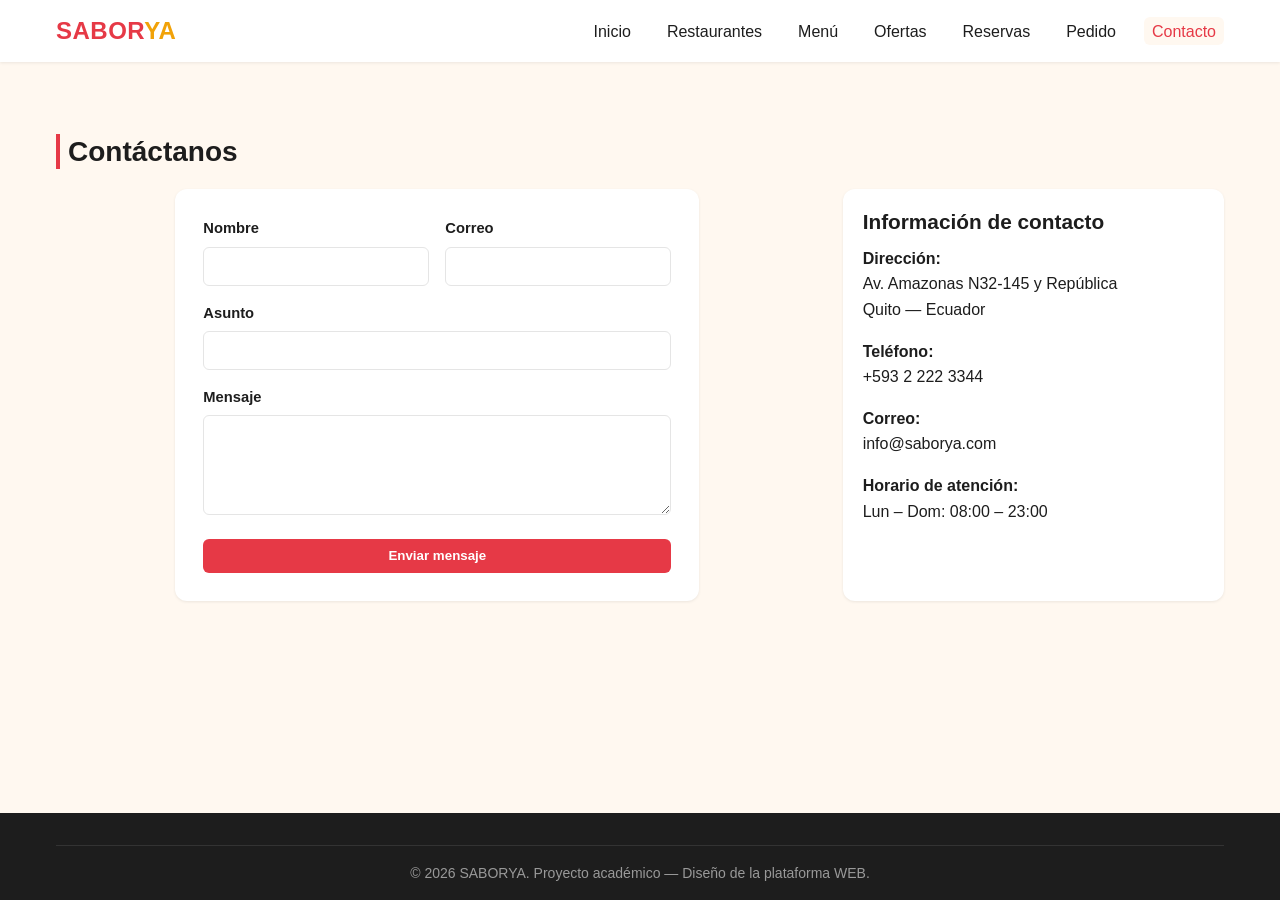
==== site/pages/contacto.html @ 744498a2 "Primera Entrega: proyecto SABORYA (temática Comidas) Incluye los puntos 1-11 solicitados en la guía " ====
<!DOCTYPE html>
<html lang="es">
<head>
  <meta charset="UTF-8" />
  <meta name="viewport" content="width=device-width, initial-scale=1.0" />
  <title>Contacto — SABORYA</title>
  <link rel="stylesheet" href="../css/base.css" />
  <link rel="stylesheet" href="../css/layout.css" />
  <link rel="stylesheet" href="../css/components.css" />
  <link rel="stylesheet" href="../css/pages.css" />
</head>
<body>
  <header class="site-header">
    <div class="container">
      <a href="../index.html" class="site-logo">SABOR<span>YA</span></a>
      <nav class="main-nav">
        <ul>
          <li><a href="../index.html">Inicio</a></li>
          <li><a href="restaurantes.html">Restaurantes</a></li>
          <li><a href="menu.html">Menú</a></li>
          <li><a href="ofertas.html">Ofertas</a></li>
          <li><a href="reservas.html">Reservas</a></li>
          <li><a href="pedido.html">Pedido</a></li>
          <li><a href="contacto.html" class="active">Contacto</a></li>
        </ul>
      </nav>
    </div>
  </header>

  <main>
    <div class="container">
      <section class="section">
        <h2 class="section-title">Contáctanos</h2>

        <div class="info-grid">
          <form class="form" style="max-width:none;" onsubmit="event.preventDefault(); alert('Mensaje enviado (simulación). Funcionalidad real en la entrega final.');">
            <div class="form-row two-cols">
              <div>
                <label class="form-label" for="nombre">Nombre</label>
                <input class="form-input" id="nombre" type="text" required />
              </div>
              <div>
                <label class="form-label" for="email">Correo</label>
                <input class="form-input" id="email" type="email" required />
              </div>
            </div>
            <div class="form-row">
              <label class="form-label" for="asunto">Asunto</label>
              <input class="form-input" id="asunto" type="text" required />
            </div>
            <div class="form-row">
              <label class="form-label" for="mensaje">Mensaje</label>
              <textarea class="form-textarea" id="mensaje" required></textarea>
            </div>
            <button type="submit" class="btn btn-primary btn-block">Enviar mensaje</button>
          </form>

          <aside class="info-box">
            <h3>Información de contacto</h3>
            <p><strong>Dirección:</strong><br />Av. Amazonas N32-145 y República<br />Quito — Ecuador</p>
            <p><strong>Teléfono:</strong><br />+593 2 222 3344</p>
            <p><strong>Correo:</strong><br />info@saborya.com</p>
            <p><strong>Horario de atención:</strong><br />Lun – Dom: 08:00 – 23:00</p>
          </aside>
        </div>
      </section>
    </div>
  </main>

  <footer class="site-footer">
    <div class="container">
      <div class="footer-bottom">&copy; 2026 SABORYA. Proyecto académico — Diseño de la plataforma WEB.</div>
    </div>
  </footer>
</body>
</html>
---- site/css/base.css ----
/* base.css — Reset, variables, tipografía base */

:root {
  --color-primary: #E63946;
  --color-primary-dark: #B5202C;
  --color-secondary: #F1A208;
  --color-bg: #FFF8F0;
  --color-surface: #FFFFFF;
  --color-text: #1D1D1D;
  --color-muted: #6C6C6C;
  --color-accent: #2A9D8F;
  --color-border: #E5E5E5;

  --font-base: 'Segoe UI', Roboto, 'Helvetica Neue', Arial, sans-serif;
  --font-heading: 'Segoe UI', 'Trebuchet MS', sans-serif;

  --radius-sm: 6px;
  --radius-md: 12px;
  --radius-lg: 20px;

  --shadow-sm: 0 1px 3px rgba(0, 0, 0, 0.08);
  --shadow-md: 0 4px 12px rgba(0, 0, 0, 0.10);

  --max-width: 1200px;
}

* {
  box-sizing: border-box;
  margin: 0;
  padding: 0;
}

html {
  scroll-behavior: smooth;
}

body {
  font-family: var(--font-base);
  color: var(--color-text);
  background-color: var(--color-bg);
  line-height: 1.6;
  min-height: 100vh;
  display: flex;
  flex-direction: column;
}

h1, h2, h3, h4 {
  font-family: var(--font-heading);
  color: var(--color-text);
  line-height: 1.25;
  margin-bottom: 0.5em;
}

h1 { font-size: 2.25rem; }
h2 { font-size: 1.75rem; }
h3 { font-size: 1.3rem; }

p {
  margin-bottom: 1em;
}

a {
  color: var(--color-primary);
  text-decoration: none;
  transition: color 0.2s ease;
}

a:hover {
  color: var(--color-primary-dark);
}

img {
  max-width: 100%;
  height: auto;
  display: block;
}

ul {
  list-style: none;
}
---- site/css/layout.css ----
/* layout.css — Header, footer, grids, contenedores */

.container {
  width: 100%;
  max-width: var(--max-width);
  margin: 0 auto;
  padding: 0 1rem;
}

/* ============ Header ============ */
.site-header {
  background-color: var(--color-surface);
  box-shadow: var(--shadow-sm);
  position: sticky;
  top: 0;
  z-index: 100;
}

.site-header .container {
  display: flex;
  align-items: center;
  justify-content: space-between;
  flex-wrap: wrap;
  padding-top: 0.75rem;
  padding-bottom: 0.75rem;
  gap: 1rem;
}

.site-logo {
  font-family: var(--font-heading);
  font-size: 1.5rem;
  font-weight: 700;
  color: var(--color-primary);
  letter-spacing: 0.5px;
}

.site-logo span {
  color: var(--color-secondary);
}

.main-nav ul {
  display: flex;
  gap: 1.25rem;
  flex-wrap: wrap;
}

.main-nav a {
  color: var(--color-text);
  font-weight: 500;
  padding: 0.35rem 0.5rem;
  border-radius: var(--radius-sm);
}

.main-nav a:hover,
.main-nav a.active {
  background-color: var(--color-bg);
  color: var(--color-primary);
}

.header-actions {
  display: flex;
  gap: 0.5rem;
  align-items: center;
}

/* ============ Hero ============ */
.hero {
  background: linear-gradient(135deg, var(--color-primary) 0%, var(--color-secondary) 100%);
  color: white;
  padding: 4rem 1rem;
  text-align: center;
}

.hero h1 {
  color: white;
  font-size: 2.6rem;
  margin-bottom: 0.5rem;
}

.hero p {
  font-size: 1.15rem;
  max-width: 600px;
  margin: 0 auto 1.5rem;
  opacity: 0.95;
}

/* ============ Main ============ */
main {
  flex: 1;
  padding: 2rem 0;
}

.section {
  margin: 2.5rem 0;
}

.section-title {
  margin-bottom: 1.25rem;
  padding-left: 0.5rem;
  border-left: 4px solid var(--color-primary);
}

/* ============ Grids ============ */
.grid {
  display: grid;
  gap: 1.25rem;
}

.grid-cats   { grid-template-columns: repeat(auto-fit, minmax(140px, 1fr)); }
.grid-cards  { grid-template-columns: repeat(auto-fit, minmax(220px, 1fr)); }
.grid-offers { grid-template-columns: repeat(auto-fit, minmax(260px, 1fr)); }

/* ============ Footer ============ */
.site-footer {
  background-color: #1D1D1D;
  color: #DDD;
  padding: 2rem 0 1rem;
  margin-top: 3rem;
}

.site-footer a {
  color: #DDD;
}

.site-footer a:hover {
  color: var(--color-secondary);
}

.footer-cols {
  display: grid;
  grid-template-columns: repeat(auto-fit, minmax(200px, 1fr));
  gap: 1.5rem;
  margin-bottom: 1.5rem;
}

.footer-cols h4 {
  color: var(--color-secondary);
  margin-bottom: 0.75rem;
}

.footer-cols li {
  margin-bottom: 0.35rem;
}

.footer-bottom {
  text-align: center;
  padding-top: 1rem;
  border-top: 1px solid #333;
  font-size: 0.875rem;
  color: #999;
}

/* ============ Responsive ============ */
@media (max-width: 720px) {
  .site-header .container {
    flex-direction: column;
    align-items: flex-start;
  }
  .main-nav ul {
    gap: 0.5rem;
  }
  .hero {
    padding: 2.5rem 1rem;
  }
  .hero h1 {
    font-size: 1.9rem;
  }
}
---- site/css/components.css ----
/* components.css — Botones, tarjetas, formularios, badges */

/* ============ Botones ============ */
.btn {
  display: inline-block;
  padding: 0.6rem 1.25rem;
  border-radius: var(--radius-sm);
  font-weight: 600;
  text-align: center;
  cursor: pointer;
  border: none;
  transition: transform 0.15s ease, box-shadow 0.2s ease, background-color 0.2s ease;
}

.btn:hover {
  transform: translateY(-1px);
  box-shadow: var(--shadow-sm);
}

.btn-primary {
  background-color: var(--color-primary);
  color: white;
}

.btn-primary:hover {
  background-color: var(--color-primary-dark);
  color: white;
}

.btn-secondary {
  background-color: var(--color-secondary);
  color: var(--color-text);
}

.btn-outline {
  background-color: transparent;
  color: var(--color-primary);
  border: 2px solid var(--color-primary);
}

.btn-outline:hover {
  background-color: var(--color-primary);
  color: white;
}

.btn-block {
  display: block;
  width: 100%;
}

/* ============ Tarjetas ============ */
.card {
  background-color: var(--color-surface);
  border-radius: var(--radius-md);
  box-shadow: var(--shadow-sm);
  overflow: hidden;
  display: flex;
  flex-direction: column;
  transition: transform 0.15s ease, box-shadow 0.2s ease;
}

.card:hover {
  transform: translateY(-3px);
  box-shadow: var(--shadow-md);
}

.card-img {
  width: 100%;
  height: 160px;
  background-color: var(--color-bg);
  background-size: cover;
  background-position: center;
  display: flex;
  align-items: center;
  justify-content: center;
  font-size: 3rem;
}

.card-body {
  padding: 1rem;
  display: flex;
  flex-direction: column;
  gap: 0.4rem;
  flex: 1;
}

.card-title {
  font-size: 1.05rem;
  font-weight: 600;
}

.card-meta {
  font-size: 0.85rem;
  color: var(--color-muted);
}

.card-price {
  font-weight: 700;
  color: var(--color-primary);
  font-size: 1.1rem;
}

.card-foot {
  padding: 0 1rem 1rem;
}

/* ============ Categoría circular ============ */
.cat {
  text-align: center;
  background-color: var(--color-surface);
  padding: 1.25rem 0.75rem;
  border-radius: var(--radius-md);
  box-shadow: var(--shadow-sm);
  transition: transform 0.15s ease;
}

.cat:hover {
  transform: translateY(-3px);
}

.cat-icon {
  font-size: 2.25rem;
  margin-bottom: 0.5rem;
}

.cat-name {
  font-weight: 600;
}

/* ============ Badges ============ */
.badge {
  display: inline-block;
  padding: 0.2rem 0.55rem;
  border-radius: 999px;
  font-size: 0.75rem;
  font-weight: 600;
  background-color: var(--color-accent);
  color: white;
}

.badge-offer {
  background-color: var(--color-primary);
}

.badge-new {
  background-color: var(--color-secondary);
  color: var(--color-text);
}

/* ============ Formularios ============ */
.form {
  background-color: var(--color-surface);
  padding: 1.75rem;
  border-radius: var(--radius-md);
  box-shadow: var(--shadow-sm);
  max-width: 600px;
  margin: 0 auto;
}

.form-row {
  margin-bottom: 1rem;
}

.form-row.two-cols {
  display: grid;
  grid-template-columns: 1fr 1fr;
  gap: 1rem;
}

.form-label {
  display: block;
  margin-bottom: 0.35rem;
  font-weight: 600;
  font-size: 0.92rem;
}

.form-input,
.form-select,
.form-textarea {
  width: 100%;
  padding: 0.6rem 0.75rem;
  border: 1px solid var(--color-border);
  border-radius: var(--radius-sm);
  font-family: inherit;
  font-size: 1rem;
  background-color: white;
  transition: border-color 0.2s ease, box-shadow 0.2s ease;
}

.form-input:focus,
.form-select:focus,
.form-textarea:focus {
  outline: none;
  border-color: var(--color-primary);
  box-shadow: 0 0 0 3px rgba(230, 57, 70, 0.15);
}

.form-textarea {
  resize: vertical;
  min-height: 100px;
}

.form-hint {
  font-size: 0.8rem;
  color: var(--color-muted);
  margin-top: 0.25rem;
}

/* ============ Buscador ============ */
.search-bar {
  display: flex;
  background-color: white;
  border: 1px solid var(--color-border);
  border-radius: 999px;
  padding: 0.35rem 0.35rem 0.35rem 1rem;
  align-items: center;
  max-width: 360px;
}

.search-bar input {
  flex: 1;
  border: none;
  outline: none;
  font-size: 0.95rem;
  background: transparent;
}

.search-bar button {
  background-color: var(--color-primary);
  color: white;
  border: none;
  border-radius: 999px;
  padding: 0.4rem 0.9rem;
  cursor: pointer;
  font-weight: 600;
}

@media (max-width: 720px) {
  .form-row.two-cols {
    grid-template-columns: 1fr;
  }
}
---- site/css/pages.css ----
/* pages.css — Estilos específicos por página */

/* ============ Listado de pedido / carrito ============ */
.cart-table {
  width: 100%;
  background-color: var(--color-surface);
  border-radius: var(--radius-md);
  overflow: hidden;
  box-shadow: var(--shadow-sm);
  border-collapse: collapse;
}

.cart-table th,
.cart-table td {
  padding: 0.85rem 1rem;
  text-align: left;
  border-bottom: 1px solid var(--color-border);
}

.cart-table th {
  background-color: var(--color-bg);
  font-weight: 600;
}

.cart-table tfoot td {
  font-weight: 700;
  border-bottom: none;
  background-color: var(--color-bg);
}

.cart-total {
  color: var(--color-primary);
  font-size: 1.1rem;
}

/* ============ Filtros ============ */
.filters {
  display: flex;
  flex-wrap: wrap;
  gap: 0.5rem;
  margin-bottom: 1.25rem;
  padding: 1rem;
  background-color: var(--color-surface);
  border-radius: var(--radius-md);
  box-shadow: var(--shadow-sm);
}

.filter-chip {
  padding: 0.35rem 0.9rem;
  background-color: var(--color-bg);
  border: 1px solid var(--color-border);
  border-radius: 999px;
  font-size: 0.875rem;
  cursor: pointer;
}

.filter-chip.active {
  background-color: var(--color-primary);
  color: white;
  border-color: var(--color-primary);
}

/* ============ Oferta destacada ============ */
.offer-card {
  position: relative;
  background: linear-gradient(135deg, var(--color-primary) 0%, var(--color-secondary) 100%);
  color: white;
  padding: 1.5rem;
  border-radius: var(--radius-md);
  overflow: hidden;
}

.offer-card h3 {
  color: white;
  font-size: 1.4rem;
}

.offer-card .discount {
  font-size: 2.5rem;
  font-weight: 800;
  line-height: 1;
}

.offer-card .btn {
  margin-top: 1rem;
  background-color: white;
  color: var(--color-primary);
}

/* ============ Detalle de restaurante / contacto ============ */
.info-box {
  background-color: var(--color-surface);
  padding: 1.25rem;
  border-radius: var(--radius-md);
  box-shadow: var(--shadow-sm);
}

.info-grid {
  display: grid;
  grid-template-columns: 2fr 1fr;
  gap: 1.5rem;
}

@media (max-width: 720px) {
  .info-grid {
    grid-template-columns: 1fr;
  }
  .cart-table {
    font-size: 0.875rem;
  }
}
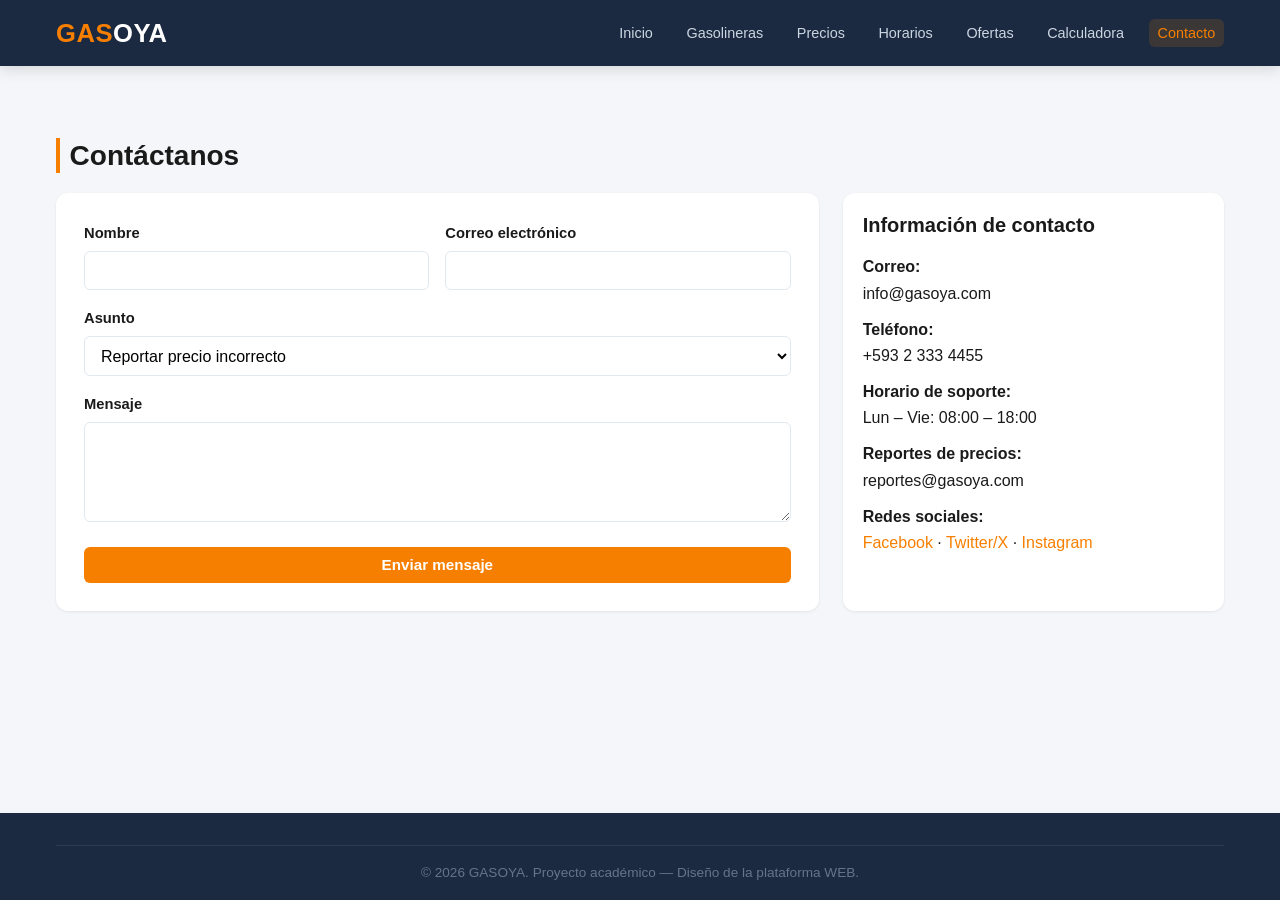
==== commit 21c6f8e3: "Primera Entrega: cambio de temática a COMBUSTIBLES — proyecto GASOYA El grupo eligió la temática Com" ====
--- a/site/pages/contacto.html
+++ b/site/pages/contacto.html
@@ -3,7 +3,7 @@
 <head>
   <meta charset="UTF-8" />
   <meta name="viewport" content="width=device-width, initial-scale=1.0" />
-  <title>Contacto — SABORYA</title>
+  <title>Contacto — GASOYA</title>
   <link rel="stylesheet" href="../css/base.css" />
   <link rel="stylesheet" href="../css/layout.css" />
   <link rel="stylesheet" href="../css/components.css" />
@@ -12,15 +12,15 @@
 <body>
   <header class="site-header">
     <div class="container">
-      <a href="../index.html" class="site-logo">SABOR<span>YA</span></a>
+      <a href="../index.html" class="site-logo">GAS<span>OYA</span></a>
       <nav class="main-nav">
         <ul>
           <li><a href="../index.html">Inicio</a></li>
-          <li><a href="restaurantes.html">Restaurantes</a></li>
-          <li><a href="menu.html">Menú</a></li>
+          <li><a href="gasolineras.html">Gasolineras</a></li>
+          <li><a href="precios.html">Precios</a></li>
+          <li><a href="horarios.html">Horarios</a></li>
           <li><a href="ofertas.html">Ofertas</a></li>
-          <li><a href="reservas.html">Reservas</a></li>
-          <li><a href="pedido.html">Pedido</a></li>
+          <li><a href="calculadora.html">Calculadora</a></li>
           <li><a href="contacto.html" class="active">Contacto</a></li>
         </ul>
       </nav>
@@ -33,20 +33,25 @@
         <h2 class="section-title">Contáctanos</h2>
 
         <div class="info-grid">
-          <form class="form" style="max-width:none;" onsubmit="event.preventDefault(); alert('Mensaje enviado (simulación). Funcionalidad real en la entrega final.');">
+          <form class="form" onsubmit="event.preventDefault(); alert('Mensaje enviado (simulación). Funcionalidad real en la Entrega Final con Spring Boot.');">
             <div class="form-row two-cols">
               <div>
                 <label class="form-label" for="nombre">Nombre</label>
                 <input class="form-input" id="nombre" type="text" required />
               </div>
               <div>
-                <label class="form-label" for="email">Correo</label>
+                <label class="form-label" for="email">Correo electrónico</label>
                 <input class="form-input" id="email" type="email" required />
               </div>
             </div>
             <div class="form-row">
               <label class="form-label" for="asunto">Asunto</label>
-              <input class="form-input" id="asunto" type="text" required />
+              <select class="form-select" id="asunto">
+                <option>Reportar precio incorrecto</option>
+                <option>Agregar una gasolinera</option>
+                <option>Consulta general</option>
+                <option>Problema técnico</option>
+              </select>
             </div>
             <div class="form-row">
               <label class="form-label" for="mensaje">Mensaje</label>
@@ -57,10 +62,15 @@
 
           <aside class="info-box">
             <h3>Información de contacto</h3>
-            <p><strong>Dirección:</strong><br />Av. Amazonas N32-145 y República<br />Quito — Ecuador</p>
-            <p><strong>Teléfono:</strong><br />+593 2 222 3344</p>
-            <p><strong>Correo:</strong><br />info@saborya.com</p>
-            <p><strong>Horario de atención:</strong><br />Lun – Dom: 08:00 – 23:00</p>
+            <p><strong>Correo:</strong><br />info@gasoya.com</p>
+            <p><strong>Teléfono:</strong><br />+593 2 333 4455</p>
+            <p><strong>Horario de soporte:</strong><br />Lun – Vie: 08:00 – 18:00</p>
+            <p><strong>Reportes de precios:</strong><br />reportes@gasoya.com</p>
+            <p><strong>Redes sociales:</strong><br />
+              <a href="#">Facebook</a> ·
+              <a href="#">Twitter/X</a> ·
+              <a href="#">Instagram</a>
+            </p>
           </aside>
         </div>
       </section>
@@ -69,7 +79,7 @@
 
   <footer class="site-footer">
     <div class="container">
-      <div class="footer-bottom">&copy; 2026 SABORYA. Proyecto académico — Diseño de la plataforma WEB.</div>
+      <div class="footer-bottom">&copy; 2026 GASOYA. Proyecto académico — Diseño de la plataforma WEB.</div>
     </div>
   </footer>
 </body>
--- a/site/css/base.css
+++ b/site/css/base.css
@@ -1,44 +1,40 @@
-/* base.css — Reset, variables, tipografía base */
+/* base.css — Reset, variables, tipografía */
 
 :root {
-  --color-primary: #E63946;
-  --color-primary-dark: #B5202C;
-  --color-secondary: #F1A208;
-  --color-bg: #FFF8F0;
-  --color-surface: #FFFFFF;
-  --color-text: #1D1D1D;
-  --color-muted: #6C6C6C;
-  --color-accent: #2A9D8F;
-  --color-border: #E5E5E5;
+  --color-primary:      #F77F00;
+  --color-primary-dark: #C96200;
+  --color-secondary:    #1B2A41;
+  --color-secondary-lt: #243554;
+  --color-bg:           #F4F6F9;
+  --color-surface:      #FFFFFF;
+  --color-text:         #1A1A1A;
+  --color-muted:        #6B7280;
+  --color-accent:       #2EC4B6;
+  --color-danger:       #E63946;
+  --color-border:       #E2E8F0;
 
-  --font-base: 'Segoe UI', Roboto, 'Helvetica Neue', Arial, sans-serif;
+  --font-base:    'Segoe UI', Roboto, 'Helvetica Neue', Arial, sans-serif;
   --font-heading: 'Segoe UI', 'Trebuchet MS', sans-serif;
 
   --radius-sm: 6px;
   --radius-md: 12px;
   --radius-lg: 20px;
 
-  --shadow-sm: 0 1px 3px rgba(0, 0, 0, 0.08);
-  --shadow-md: 0 4px 12px rgba(0, 0, 0, 0.10);
+  --shadow-sm: 0 1px 3px rgba(0,0,0,.08);
+  --shadow-md: 0 4px 14px rgba(0,0,0,.12);
 
   --max-width: 1200px;
 }
 
-* {
-  box-sizing: border-box;
-  margin: 0;
-  padding: 0;
-}
+*, *::before, *::after { box-sizing: border-box; margin: 0; padding: 0; }
 
-html {
-  scroll-behavior: smooth;
-}
+html { scroll-behavior: smooth; }
 
 body {
   font-family: var(--font-base);
   color: var(--color-text);
   background-color: var(--color-bg);
-  line-height: 1.6;
+  line-height: 1.65;
   min-height: 100vh;
   display: flex;
   flex-direction: column;
@@ -46,35 +42,19 @@
 
 h1, h2, h3, h4 {
   font-family: var(--font-heading);
-  color: var(--color-text);
   line-height: 1.25;
-  margin-bottom: 0.5em;
+  margin-bottom: .5em;
 }
 
 h1 { font-size: 2.25rem; }
 h2 { font-size: 1.75rem; }
-h3 { font-size: 1.3rem; }
+h3 { font-size: 1.25rem; }
 
-p {
-  margin-bottom: 1em;
-}
+p { margin-bottom: 1em; }
 
-a {
-  color: var(--color-primary);
-  text-decoration: none;
-  transition: color 0.2s ease;
-}
+a { color: var(--color-primary); text-decoration: none; transition: color .2s; }
+a:hover { color: var(--color-primary-dark); }
 
-a:hover {
-  color: var(--color-primary-dark);
-}
+img { max-width: 100%; height: auto; display: block; }
 
-img {
-  max-width: 100%;
-  height: auto;
-  display: block;
-}
-
-ul {
-  list-style: none;
-}
+ul { list-style: none; }
--- a/site/css/layout.css
+++ b/site/css/layout.css
@@ -7,13 +7,13 @@
   padding: 0 1rem;
 }
 
-/* ============ Header ============ */
+/* ── Header ── */
 .site-header {
-  background-color: var(--color-surface);
-  box-shadow: var(--shadow-sm);
+  background-color: var(--color-secondary);
   position: sticky;
   top: 0;
   z-index: 100;
+  box-shadow: var(--shadow-md);
 }
 
 .site-header .container {
@@ -21,110 +21,91 @@
   align-items: center;
   justify-content: space-between;
   flex-wrap: wrap;
-  padding-top: 0.75rem;
-  padding-bottom: 0.75rem;
-  gap: 1rem;
+  padding-top: .75rem;
+  padding-bottom: .75rem;
+  gap: .75rem;
 }
 
 .site-logo {
   font-family: var(--font-heading);
-  font-size: 1.5rem;
-  font-weight: 700;
+  font-size: 1.6rem;
+  font-weight: 800;
   color: var(--color-primary);
-  letter-spacing: 0.5px;
+  letter-spacing: .5px;
 }
 
-.site-logo span {
-  color: var(--color-secondary);
-}
+.site-logo span { color: #FFFFFF; }
 
-.main-nav ul {
-  display: flex;
-  gap: 1.25rem;
-  flex-wrap: wrap;
-}
+.main-nav ul { display: flex; gap: 1rem; flex-wrap: wrap; }
 
 .main-nav a {
-  color: var(--color-text);
+  color: #CBD5E1;
   font-weight: 500;
-  padding: 0.35rem 0.5rem;
+  font-size: .9rem;
+  padding: .35rem .55rem;
   border-radius: var(--radius-sm);
 }
 
 .main-nav a:hover,
 .main-nav a.active {
-  background-color: var(--color-bg);
+  background-color: rgba(247,127,0,.15);
   color: var(--color-primary);
 }
 
-.header-actions {
-  display: flex;
-  gap: 0.5rem;
-  align-items: center;
+/* ── Hero ── */
+.hero {
+  background: linear-gradient(135deg, var(--color-secondary) 0%, var(--color-secondary-lt) 60%, #2C3E60 100%);
+  color: #fff;
+  padding: 4rem 1rem;
+  text-align: center;
+  border-bottom: 4px solid var(--color-primary);
 }
 
-/* ============ Hero ============ */
-.hero {
-  background: linear-gradient(135deg, var(--color-primary) 0%, var(--color-secondary) 100%);
-  color: white;
-  padding: 4rem 1rem;
+.hero h1 { color: #fff; font-size: 2.5rem; }
+.hero h1 span { color: var(--color-primary); }
+.hero p { font-size: 1.1rem; max-width: 620px; margin: 0 auto 1.5rem; opacity: .9; }
+
+.hero-actions { display: flex; gap: .75rem; justify-content: center; flex-wrap: wrap; }
+
+/* ── Banda de precios ── */
+.price-band {
+  background-color: var(--color-primary);
+  color: #fff;
+  padding: .75rem 1rem;
   text-align: center;
+  font-weight: 600;
+  letter-spacing: .3px;
 }
 
-.hero h1 {
-  color: white;
-  font-size: 2.6rem;
-  margin-bottom: 0.5rem;
-}
+.price-band span { margin: 0 1.25rem; }
 
-.hero p {
-  font-size: 1.15rem;
-  max-width: 600px;
-  margin: 0 auto 1.5rem;
-  opacity: 0.95;
-}
+/* ── Main ── */
+main { flex: 1; padding: 2rem 0; }
 
-/* ============ Main ============ */
-main {
-  flex: 1;
-  padding: 2rem 0;
-}
-
-.section {
-  margin: 2.5rem 0;
-}
+.section { margin: 2.5rem 0; }
 
 .section-title {
   margin-bottom: 1.25rem;
-  padding-left: 0.5rem;
+  padding-left: .6rem;
   border-left: 4px solid var(--color-primary);
 }
 
-/* ============ Grids ============ */
-.grid {
-  display: grid;
-  gap: 1.25rem;
-}
+/* ── Grids ── */
+.grid { display: grid; gap: 1.25rem; }
+.grid-cards  { grid-template-columns: repeat(auto-fit, minmax(230px, 1fr)); }
+.grid-offers { grid-template-columns: repeat(auto-fit, minmax(260px, 1fr)); }
+.grid-stats  { grid-template-columns: repeat(auto-fit, minmax(160px, 1fr)); }
 
-.grid-cats   { grid-template-columns: repeat(auto-fit, minmax(140px, 1fr)); }
-.grid-cards  { grid-template-columns: repeat(auto-fit, minmax(220px, 1fr)); }
-.grid-offers { grid-template-columns: repeat(auto-fit, minmax(260px, 1fr)); }
-
-/* ============ Footer ============ */
+/* ── Footer ── */
 .site-footer {
-  background-color: #1D1D1D;
-  color: #DDD;
+  background-color: var(--color-secondary);
+  color: #94A3B8;
   padding: 2rem 0 1rem;
   margin-top: 3rem;
 }
 
-.site-footer a {
-  color: #DDD;
-}
-
-.site-footer a:hover {
-  color: var(--color-secondary);
-}
+.site-footer a { color: #94A3B8; }
+.site-footer a:hover { color: var(--color-primary); }
 
 .footer-cols {
   display: grid;
@@ -133,36 +114,21 @@
   margin-bottom: 1.5rem;
 }
 
-.footer-cols h4 {
-  color: var(--color-secondary);
-  margin-bottom: 0.75rem;
-}
-
-.footer-cols li {
-  margin-bottom: 0.35rem;
-}
+.footer-cols h4 { color: var(--color-primary); margin-bottom: .75rem; }
+.footer-cols li { margin-bottom: .35rem; }
 
 .footer-bottom {
   text-align: center;
   padding-top: 1rem;
-  border-top: 1px solid #333;
-  font-size: 0.875rem;
-  color: #999;
+  border-top: 1px solid rgba(255,255,255,.08);
+  font-size: .85rem;
+  color: #64748B;
 }
 
-/* ============ Responsive ============ */
+/* ── Responsive ── */
 @media (max-width: 720px) {
-  .site-header .container {
-    flex-direction: column;
-    align-items: flex-start;
-  }
-  .main-nav ul {
-    gap: 0.5rem;
-  }
-  .hero {
-    padding: 2.5rem 1rem;
-  }
-  .hero h1 {
-    font-size: 1.9rem;
-  }
+  .site-header .container { flex-direction: column; align-items: flex-start; }
+  .hero { padding: 2.5rem 1rem; }
+  .hero h1 { font-size: 1.85rem; }
+  .price-band span { display: block; margin: .2rem 0; }
 }
--- a/site/css/components.css
+++ b/site/css/components.css
@@ -1,54 +1,43 @@
-/* components.css — Botones, tarjetas, formularios, badges */
+/* components.css — Botones, tarjetas, tablas, formularios, badges */
 
-/* ============ Botones ============ */
+/* ── Botones ── */
 .btn {
   display: inline-block;
-  padding: 0.6rem 1.25rem;
+  padding: .6rem 1.3rem;
   border-radius: var(--radius-sm);
   font-weight: 600;
+  font-size: .95rem;
   text-align: center;
   cursor: pointer;
   border: none;
-  transition: transform 0.15s ease, box-shadow 0.2s ease, background-color 0.2s ease;
+  transition: transform .15s, box-shadow .2s, background-color .2s;
 }
 
-.btn:hover {
-  transform: translateY(-1px);
-  box-shadow: var(--shadow-sm);
-}
+.btn:hover { transform: translateY(-1px); box-shadow: var(--shadow-sm); }
 
-.btn-primary {
-  background-color: var(--color-primary);
-  color: white;
-}
+.btn-primary  { background-color: var(--color-primary); color: #fff; }
+.btn-primary:hover { background-color: var(--color-primary-dark); color: #fff; }
 
-.btn-primary:hover {
-  background-color: var(--color-primary-dark);
-  color: white;
-}
-
-.btn-secondary {
-  background-color: var(--color-secondary);
-  color: var(--color-text);
-}
+.btn-secondary { background-color: var(--color-secondary); color: #fff; }
+.btn-secondary:hover { background-color: var(--color-secondary-lt); color: #fff; }
 
 .btn-outline {
-  background-color: transparent;
+  background: transparent;
   color: var(--color-primary);
   border: 2px solid var(--color-primary);
 }
+.btn-outline:hover { background-color: var(--color-primary); color: #fff; }
 
-.btn-outline:hover {
-  background-color: var(--color-primary);
-  color: white;
+.btn-outline-white {
+  background: transparent;
+  color: #fff;
+  border: 2px solid #fff;
 }
+.btn-outline-white:hover { background-color: #fff; color: var(--color-secondary); }
 
-.btn-block {
-  display: block;
-  width: 100%;
-}
+.btn-block { display: block; width: 100%; }
 
-/* ============ Tarjetas ============ */
+/* ── Tarjetas ── */
 .card {
   background-color: var(--color-surface);
   border-radius: var(--radius-md);
@@ -56,187 +45,154 @@
   overflow: hidden;
   display: flex;
   flex-direction: column;
-  transition: transform 0.15s ease, box-shadow 0.2s ease;
+  transition: transform .15s, box-shadow .2s;
 }
 
-.card:hover {
-  transform: translateY(-3px);
-  box-shadow: var(--shadow-md);
-}
+.card:hover { transform: translateY(-3px); box-shadow: var(--shadow-md); }
 
 .card-img {
   width: 100%;
-  height: 160px;
-  background-color: var(--color-bg);
+  height: 150px;
   background-size: cover;
   background-position: center;
   display: flex;
   align-items: center;
   justify-content: center;
-  font-size: 3rem;
+  font-size: 2.75rem;
 }
 
-.card-body {
-  padding: 1rem;
-  display: flex;
-  flex-direction: column;
-  gap: 0.4rem;
-  flex: 1;
+.card-body { padding: 1rem; flex: 1; display: flex; flex-direction: column; gap: .35rem; }
+.card-title { font-size: 1.05rem; font-weight: 700; }
+.card-meta  { font-size: .85rem; color: var(--color-muted); }
+.card-price { font-weight: 800; color: var(--color-primary); font-size: 1.15rem; }
+.card-foot  { padding: 0 1rem 1rem; }
+
+/* ── Stat box ── */
+.stat-box {
+  background-color: var(--color-surface);
+  border-radius: var(--radius-md);
+  box-shadow: var(--shadow-sm);
+  padding: 1.25rem;
+  text-align: center;
+  border-top: 4px solid var(--color-primary);
 }
 
-.card-title {
-  font-size: 1.05rem;
+.stat-box .stat-label { font-size: .8rem; color: var(--color-muted); text-transform: uppercase; letter-spacing: .5px; }
+.stat-box .stat-value { font-size: 2rem; font-weight: 800; color: var(--color-secondary); margin: .25rem 0; }
+.stat-box .stat-unit  { font-size: .85rem; color: var(--color-muted); }
+
+/* ── Tabla de precios ── */
+.price-table {
+  width: 100%;
+  border-collapse: collapse;
+  background-color: var(--color-surface);
+  box-shadow: var(--shadow-sm);
+  border-radius: var(--radius-md);
+  overflow: hidden;
+}
+
+.price-table th, .price-table td {
+  padding: .85rem 1rem;
+  text-align: left;
+  border-bottom: 1px solid var(--color-border);
+}
+
+.price-table thead th {
+  background-color: var(--color-secondary);
+  color: #fff;
+  font-weight: 600;
+  font-size: .9rem;
+}
+
+.price-table tbody tr:hover { background-color: #FFF8F0; }
+.price-table tbody tr:last-child td { border-bottom: none; }
+
+.price-tag { font-weight: 700; color: var(--color-primary); }
+.price-low  { color: #16A34A; font-weight: 700; }
+.price-high { color: var(--color-danger); font-weight: 700; }
+
+/* ── Badge ── */
+.badge {
+  display: inline-block;
+  padding: .2rem .6rem;
+  border-radius: 999px;
+  font-size: .75rem;
   font-weight: 600;
 }
 
-.card-meta {
-  font-size: 0.85rem;
-  color: var(--color-muted);
+.badge-open   { background-color: #DCFCE7; color: #16A34A; }
+.badge-closed { background-color: #FEE2E2; color: #DC2626; }
+.badge-offer  { background-color: var(--color-primary); color: #fff; }
+.badge-24h    { background-color: var(--color-accent); color: #fff; }
+
+/* ── Oferta card ── */
+.offer-card {
+  background: linear-gradient(135deg, var(--color-secondary) 0%, var(--color-secondary-lt) 100%);
+  border-left: 5px solid var(--color-primary);
+  color: #fff;
+  padding: 1.5rem;
+  border-radius: var(--radius-md);
 }
 
-.card-price {
-  font-weight: 700;
-  color: var(--color-primary);
-  font-size: 1.1rem;
+.offer-card h3 { color: var(--color-primary); margin-bottom: .5rem; }
+.offer-card .discount { font-size: 2.5rem; font-weight: 800; line-height: 1; }
+
+/* ── Buscador ── */
+.search-bar {
+  display: flex;
+  background: #fff;
+  border: 2px solid var(--color-border);
+  border-radius: 999px;
+  padding: .3rem .3rem .3rem 1rem;
+  align-items: center;
+  max-width: 460px;
+  margin: 0 auto;
 }
 
-.card-foot {
-  padding: 0 1rem 1rem;
-}
+.search-bar input { flex: 1; border: none; outline: none; font-size: .95rem; background: transparent; }
 
-/* ============ Categoría circular ============ */
-.cat {
-  text-align: center;
-  background-color: var(--color-surface);
-  padding: 1.25rem 0.75rem;
-  border-radius: var(--radius-md);
-  box-shadow: var(--shadow-sm);
-  transition: transform 0.15s ease;
-}
-
-.cat:hover {
-  transform: translateY(-3px);
-}
-
-.cat-icon {
-  font-size: 2.25rem;
-  margin-bottom: 0.5rem;
-}
-
-.cat-name {
+.search-bar button {
+  background-color: var(--color-primary);
+  color: #fff;
+  border: none;
+  border-radius: 999px;
+  padding: .45rem 1rem;
+  cursor: pointer;
   font-weight: 600;
 }
 
-/* ============ Badges ============ */
-.badge {
-  display: inline-block;
-  padding: 0.2rem 0.55rem;
-  border-radius: 999px;
-  font-size: 0.75rem;
-  font-weight: 600;
-  background-color: var(--color-accent);
-  color: white;
-}
-
-.badge-offer {
-  background-color: var(--color-primary);
-}
-
-.badge-new {
-  background-color: var(--color-secondary);
-  color: var(--color-text);
-}
-
-/* ============ Formularios ============ */
+/* ── Formularios ── */
 .form {
   background-color: var(--color-surface);
   padding: 1.75rem;
   border-radius: var(--radius-md);
   box-shadow: var(--shadow-sm);
-  max-width: 600px;
-  margin: 0 auto;
 }
 
-.form-row {
-  margin-bottom: 1rem;
-}
+.form-row { margin-bottom: 1rem; }
+.form-row.two-cols { display: grid; grid-template-columns: 1fr 1fr; gap: 1rem; }
 
-.form-row.two-cols {
-  display: grid;
-  grid-template-columns: 1fr 1fr;
-  gap: 1rem;
-}
+.form-label { display: block; margin-bottom: .35rem; font-weight: 600; font-size: .92rem; }
 
-.form-label {
-  display: block;
-  margin-bottom: 0.35rem;
-  font-weight: 600;
-  font-size: 0.92rem;
-}
-
-.form-input,
-.form-select,
-.form-textarea {
+.form-input, .form-select, .form-textarea {
   width: 100%;
-  padding: 0.6rem 0.75rem;
+  padding: .6rem .75rem;
   border: 1px solid var(--color-border);
   border-radius: var(--radius-sm);
   font-family: inherit;
   font-size: 1rem;
-  background-color: white;
-  transition: border-color 0.2s ease, box-shadow 0.2s ease;
+  background: #fff;
+  transition: border-color .2s, box-shadow .2s;
 }
 
-.form-input:focus,
-.form-select:focus,
-.form-textarea:focus {
+.form-input:focus, .form-select:focus, .form-textarea:focus {
   outline: none;
   border-color: var(--color-primary);
-  box-shadow: 0 0 0 3px rgba(230, 57, 70, 0.15);
+  box-shadow: 0 0 0 3px rgba(247,127,0,.15);
 }
 
-.form-textarea {
-  resize: vertical;
-  min-height: 100px;
-}
-
-.form-hint {
-  font-size: 0.8rem;
-  color: var(--color-muted);
-  margin-top: 0.25rem;
-}
-
-/* ============ Buscador ============ */
-.search-bar {
-  display: flex;
-  background-color: white;
-  border: 1px solid var(--color-border);
-  border-radius: 999px;
-  padding: 0.35rem 0.35rem 0.35rem 1rem;
-  align-items: center;
-  max-width: 360px;
-}
-
-.search-bar input {
-  flex: 1;
-  border: none;
-  outline: none;
-  font-size: 0.95rem;
-  background: transparent;
-}
-
-.search-bar button {
-  background-color: var(--color-primary);
-  color: white;
-  border: none;
-  border-radius: 999px;
-  padding: 0.4rem 0.9rem;
-  cursor: pointer;
-  font-weight: 600;
-}
+.form-textarea { resize: vertical; min-height: 100px; }
 
 @media (max-width: 720px) {
-  .form-row.two-cols {
-    grid-template-columns: 1fr;
-  }
+  .form-row.two-cols { grid-template-columns: 1fr; }
 }
--- a/site/css/pages.css
+++ b/site/css/pages.css
@@ -1,93 +1,35 @@
 /* pages.css — Estilos específicos por página */
 
-/* ============ Listado de pedido / carrito ============ */
-.cart-table {
-  width: 100%;
-  background-color: var(--color-surface);
-  border-radius: var(--radius-md);
-  overflow: hidden;
-  box-shadow: var(--shadow-sm);
-  border-collapse: collapse;
-}
-
-.cart-table th,
-.cart-table td {
-  padding: 0.85rem 1rem;
-  text-align: left;
-  border-bottom: 1px solid var(--color-border);
-}
-
-.cart-table th {
-  background-color: var(--color-bg);
-  font-weight: 600;
-}
-
-.cart-table tfoot td {
-  font-weight: 700;
-  border-bottom: none;
-  background-color: var(--color-bg);
-}
-
-.cart-total {
-  color: var(--color-primary);
-  font-size: 1.1rem;
-}
-
-/* ============ Filtros ============ */
-.filters {
-  display: flex;
-  flex-wrap: wrap;
-  gap: 0.5rem;
-  margin-bottom: 1.25rem;
-  padding: 1rem;
+/* ── Calculadora ── */
+.calc-box {
   background-color: var(--color-surface);
   border-radius: var(--radius-md);
   box-shadow: var(--shadow-sm);
+  padding: 2rem;
+  max-width: 520px;
+  margin: 0 auto;
+  border-top: 4px solid var(--color-primary);
 }
 
-.filter-chip {
-  padding: 0.35rem 0.9rem;
-  background-color: var(--color-bg);
-  border: 1px solid var(--color-border);
-  border-radius: 999px;
-  font-size: 0.875rem;
-  cursor: pointer;
+.calc-result {
+  margin-top: 1.25rem;
+  padding: 1rem;
+  background-color: #FFF8F0;
+  border-radius: var(--radius-sm);
+  border-left: 4px solid var(--color-primary);
+  font-size: 1.1rem;
+  font-weight: 700;
+  color: var(--color-secondary);
+  display: none;
 }
 
-.filter-chip.active {
-  background-color: var(--color-primary);
-  color: white;
-  border-color: var(--color-primary);
+/* ── Detalle de gasolinera ── */
+.info-grid {
+  display: grid;
+  grid-template-columns: 2fr 1fr;
+  gap: 1.5rem;
 }
 
-/* ============ Oferta destacada ============ */
-.offer-card {
-  position: relative;
-  background: linear-gradient(135deg, var(--color-primary) 0%, var(--color-secondary) 100%);
-  color: white;
-  padding: 1.5rem;
-  border-radius: var(--radius-md);
-  overflow: hidden;
-}
-
-.offer-card h3 {
-  color: white;
-  font-size: 1.4rem;
-}
-
-.offer-card .discount {
-  font-size: 2.5rem;
-  font-weight: 800;
-  line-height: 1;
-}
-
-.offer-card .btn {
-  margin-top: 1rem;
-  background-color: white;
-  color: var(--color-primary);
-}
-
-/* ============ Detalle de restaurante / contacto ============ */
 .info-box {
   background-color: var(--color-surface);
   padding: 1.25rem;
@@ -95,17 +37,78 @@
   box-shadow: var(--shadow-sm);
 }
 
-.info-grid {
-  display: grid;
-  grid-template-columns: 2fr 1fr;
-  gap: 1.5rem;
+.info-box h3 { margin-bottom: 1rem; }
+.info-box p  { margin-bottom: .6rem; }
+
+/* ── Mapa placeholder ── */
+.map-placeholder {
+  width: 100%;
+  height: 320px;
+  background: linear-gradient(135deg, #1B2A41 0%, #243554 100%);
+  border-radius: var(--radius-md);
+  display: flex;
+  flex-direction: column;
+  align-items: center;
+  justify-content: center;
+  color: #94A3B8;
+  font-size: .95rem;
+  gap: .5rem;
 }
 
+.map-placeholder .map-icon { font-size: 3rem; }
+
+/* ── Filtros ── */
+.filters {
+  display: flex;
+  flex-wrap: wrap;
+  gap: .5rem;
+  margin-bottom: 1.25rem;
+  padding: .85rem 1rem;
+  background: var(--color-surface);
+  border-radius: var(--radius-md);
+  box-shadow: var(--shadow-sm);
+}
+
+.filter-chip {
+  padding: .3rem .85rem;
+  background: var(--color-bg);
+  border: 1px solid var(--color-border);
+  border-radius: 999px;
+  font-size: .875rem;
+  cursor: pointer;
+}
+
+.filter-chip.active {
+  background: var(--color-primary);
+  color: #fff;
+  border-color: var(--color-primary);
+}
+
+/* ── Horarios table ── */
+.hours-table {
+  width: 100%;
+  border-collapse: collapse;
+  background: var(--color-surface);
+  border-radius: var(--radius-md);
+  overflow: hidden;
+  box-shadow: var(--shadow-sm);
+}
+
+.hours-table th, .hours-table td {
+  padding: .8rem 1rem;
+  text-align: left;
+  border-bottom: 1px solid var(--color-border);
+}
+
+.hours-table thead th {
+  background-color: var(--color-secondary);
+  color: #fff;
+  font-weight: 600;
+}
+
+.hours-table tbody tr:last-child td { border-bottom: none; }
+.hours-table tbody tr:hover { background-color: #F8FAFC; }
+
 @media (max-width: 720px) {
-  .info-grid {
-    grid-template-columns: 1fr;
-  }
-  .cart-table {
-    font-size: 0.875rem;
-  }
+  .info-grid { grid-template-columns: 1fr; }
 }
